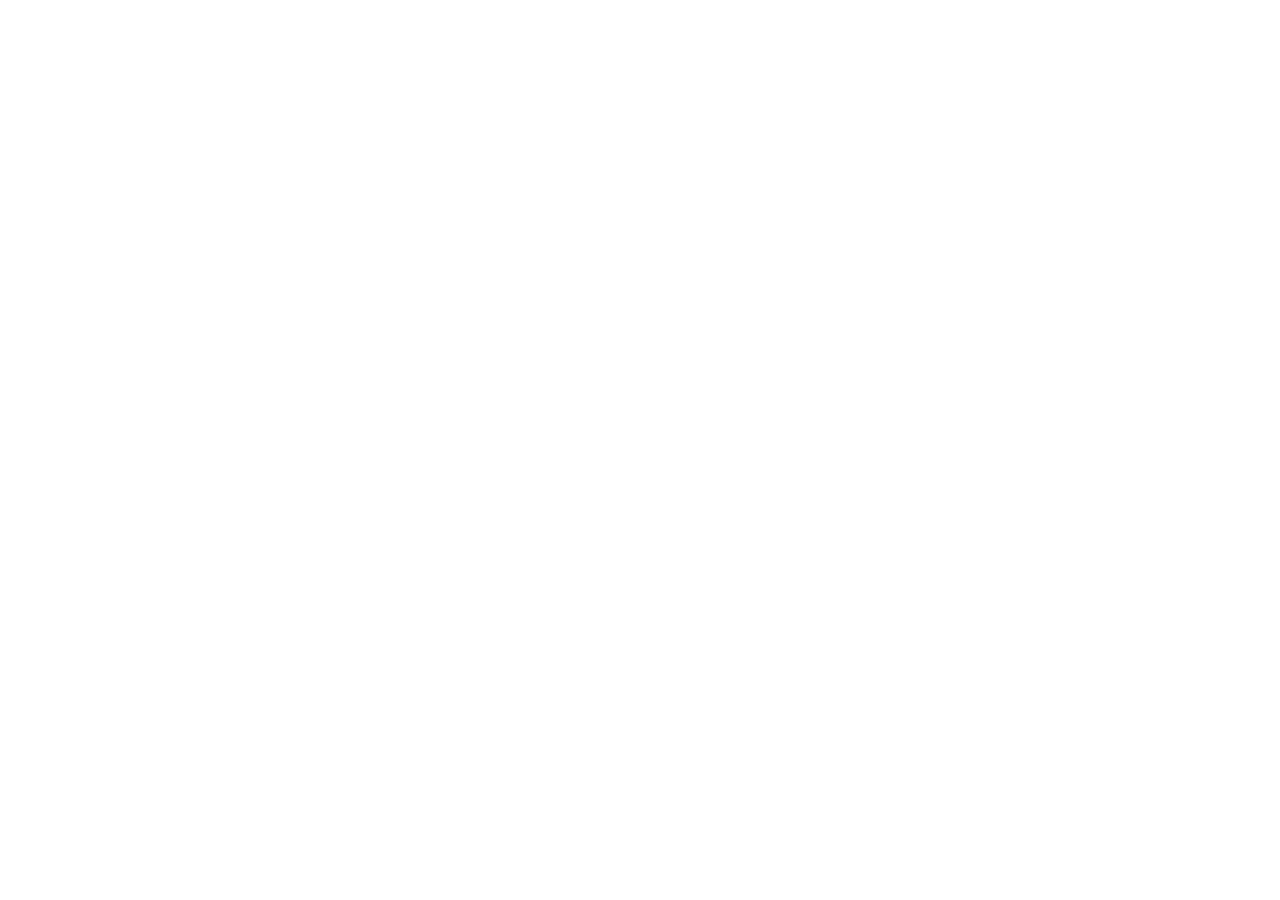
==== admin.html @ 3df1d6d4 "Initial commit:website and backend setup" ====
<!DOCTYPE html>
<html lang="en">
<head>
    <meta charset="UTF-8">
    <meta http-equiv="X-UA-Compatible" content="IE=edge">
    <meta name="viewport" content="width=device-width, initial-scale=1.0">
    <title>Admin Panel</title>
    <link rel="stylesheet" href="styles.css">   
</head>
<body></body>
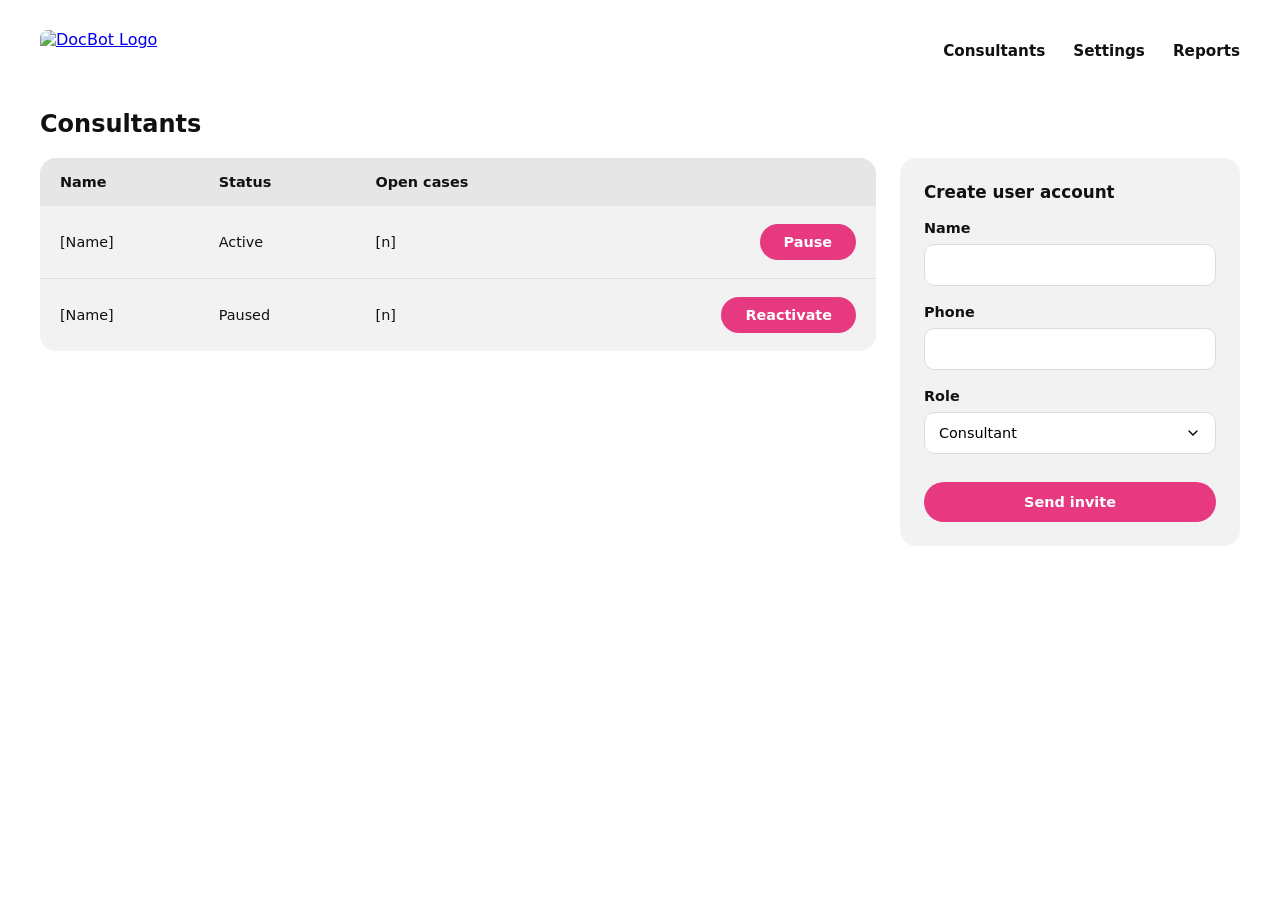
==== commit 9e188436: "Co-authored-by: Mulimbithi <Mulimbithi@users.noreply.github.com>" ====
--- a/admin.html
+++ b/admin.html
@@ -2,10 +2,255 @@
 <html lang="en">
 <head>
     <meta charset="UTF-8">
-    <meta http-equiv="X-UA-Compatible" content="IE=edge">
     <meta name="viewport" content="width=device-width, initial-scale=1.0">
-    <title>Admin Panel</title>
-    <link rel="stylesheet" href="styles.css">   
+    <title>Admin - Consultants</title>
+    <style>
+        :root {
+            --bg-card: #f2f2f2;
+            --bg-input: #ffffff;
+            --bg-header-table: #e6e6e6;
+            --text-dark: #111111;
+            --primary-pink: #e63980;
+            --primary-pink-hover: #d03072;
+            --border-light: #e0e0e0;
+            --radius-pill: 50px;
+            --radius-card: 16px;
+            --radius-input: 10px;
+        }
+
+        * {
+            box-sizing: border-box;
+            margin: 0;
+            padding: 0;
+            font-family: system-ui, -apple-system, BlinkMacSystemFont, "Segoe UI", Roboto, sans-serif;
+        }
+
+        body {
+            background-color: #ffffff;
+            color: var(--text-dark);
+            padding: 30px 40px;
+        }
+
+        /* Top Navigation Bar */
+        .navbar {
+            display: flex;
+            justify-content: space-between;
+            align-items: center;
+            margin-bottom: 40px;
+        }
+
+        /* Logo Styling */
+        .brand-logo img {
+            height: 40px;
+            width: auto;
+            display: block;
+            border-radius: 8px;
+        }
+
+        .nav-links {
+            display: flex;
+            gap: 28px;
+            list-style: none;
+        }
+
+        .nav-links a {
+            text-decoration: none;
+            color: var(--text-dark);
+            font-weight: 700;
+            font-size: 0.95rem;
+        }
+
+        .nav-links a:hover {
+            color: var(--primary-pink);
+        }
+
+        .page-title {
+            font-size: 1.5rem;
+            font-weight: 700;
+            margin-bottom: 20px;
+        }
+
+        /* Layout Grid */
+        .view-consultants {
+            display: grid;
+            grid-template-columns: 1fr 340px;
+            gap: 24px;
+            align-items: start;
+        }
+
+        /* Table */
+        .table-container {
+            background-color: var(--bg-card);
+            border-radius: var(--radius-card);
+            overflow: hidden;
+        }
+
+        .custom-table {
+            width: 100%;
+            border-collapse: collapse;
+            text-align: left;
+        }
+
+        .custom-table th {
+            background-color: var(--bg-header-table);
+            padding: 16px 20px;
+            font-weight: 700;
+            font-size: 0.9rem;
+        }
+
+        .custom-table td {
+            padding: 18px 20px;
+            font-size: 0.9rem;
+            border-bottom: 1px solid var(--border-light);
+        }
+
+        .custom-table tr:last-child td {
+            border-bottom: none;
+        }
+
+        .text-right {
+            text-align: right;
+        }
+
+        /* Card Form */
+        .card {
+            background-color: var(--bg-card);
+            border-radius: var(--radius-card);
+            padding: 24px;
+        }
+
+        .form-group {
+            display: flex;
+            flex-direction: column;
+            gap: 8px;
+            margin-bottom: 18px;
+        }
+
+        .form-label {
+            font-weight: 600;
+            font-size: 0.9rem;
+        }
+
+        .form-input, .form-select {
+            width: 100%;
+            background-color: var(--bg-input);
+            border: 1px solid #dcdcdc;
+            border-radius: var(--radius-input);
+            padding: 12px 14px;
+            font-size: 0.9rem;
+            outline: none;
+        }
+
+        .form-input:focus, .form-select:focus {
+            border-color: var(--primary-pink);
+        }
+
+        .form-select {
+            appearance: none;
+            background-image: url("data:image/svg+xml;charset=UTF-8,%3csvg xmlns='http://www.w3.org/2000/svg' viewBox='0 0 24 24' fill='none' stroke='black' stroke-width='2' stroke-linecap='round' stroke-linejoin='round'%3e%3cpolyline points='6 9 12 15 18 9'%3e%3c/polyline%3e%3c/svg%3e");
+            background-repeat: no-repeat;
+            background-position: right 14px center;
+            background-size: 16px;
+            cursor: pointer;
+        }
+
+        .btn-action {
+            background-color: var(--primary-pink);
+            color: #ffffff;
+            border: none;
+            border-radius: var(--radius-pill);
+            padding: 10px 24px;
+            font-size: 0.9rem;
+            font-weight: 600;
+            cursor: pointer;
+            transition: background-color 0.2s;
+        }
+
+        .btn-action:hover {
+            background-color: var(--primary-pink-hover);
+        }
+
+        .btn-full {
+            width: 100%;
+            padding: 12px;
+            text-align: center;
+        }
+    </style>
 </head>
-<body></body>
-
+<body>
+
+    <nav class="navbar">
+        <a href="#" class="brand-logo">
+            <img src="Favicon.png" alt="DocBot Logo">
+        </a>
+        <ul class="nav-links">
+            <li><a href="#">Consultants</a></li>
+            <li><a href="#">Settings</a></li>
+            <li><a href="#">Reports</a></li>
+        </ul>
+    </nav>
+
+    <main>
+        <h1 class="page-title">Consultants</h1>
+        <div class="view-consultants">
+            
+            <div class="table-container">
+                <table class="custom-table">
+                    <thead>
+                        <tr>
+                            <th>Name</th>
+                            <th>Status</th>
+                            <th>Open cases</th>
+                            <th></th>
+                        </tr>
+                    </thead>
+                    <tbody>
+                        <tr>
+                            <td>[Name]</td>
+                            <td>Active</td>
+                            <td>[n]</td>
+                            <td class="text-right">
+                                <button class="btn-action">Pause</button>
+                            </td>
+                        </tr>
+                        <tr>
+                            <td>[Name]</td>
+                            <td>Paused</td>
+                            <td>[n]</td>
+                            <td class="text-right">
+                                <button class="btn-action">Reactivate</button>
+                            </td>
+                        </tr>
+                    </tbody>
+                </table>
+            </div>
+
+            <div class="card">
+                <h2 style="font-size: 1.05rem; margin-bottom: 18px;">Create user account</h2>
+                
+                <div class="form-group">
+                    <label class="form-label">Name</label>
+                    <input type="text" class="form-input">
+                </div>
+
+                <div class="form-group">
+                    <label class="form-label">Phone</label>
+                    <input type="tel" class="form-input">
+                </div>
+
+                <div class="form-group">
+                    <label class="form-label">Role</label>
+                    <select class="form-select">
+                        <option>Consultant</option>
+                    </select>
+                </div>
+
+                <button class="btn-action btn-full" style="margin-top: 10px;">Send invite</button>
+            </div>
+
+        </div>
+    </main>
+
+</body>
+</html>
+
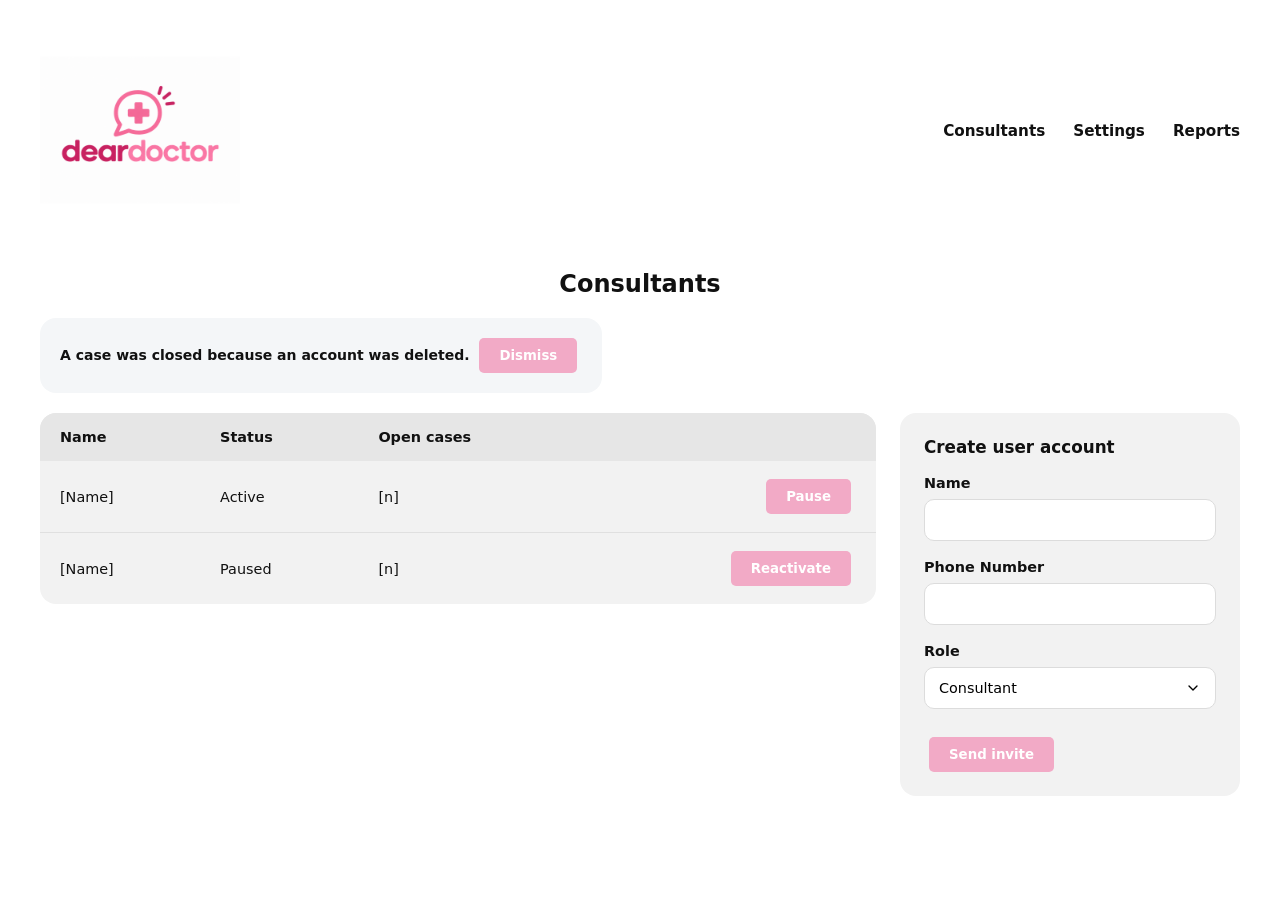
==== commit 3f5ed597: "Add backend skeleton with health check" ====
--- a/admin.html
+++ b/admin.html
@@ -4,6 +4,9 @@
     <meta charset="UTF-8">
     <meta name="viewport" content="width=device-width, initial-scale=1.0">
     <title>Admin - Consultants</title>
+    <link rel="icon" type="image/png" href="images/Favicon.png">
+    <link rel="stylesheet" href="style.css">
+    <script src="main.js"> </script>
     <style>
         :root {
             --bg-card: #f2f2f2;
@@ -154,17 +157,7 @@
             cursor: pointer;
         }
 
-        .btn-action {
-            background-color: var(--primary-pink);
-            color: #ffffff;
-            border: none;
-            border-radius: var(--radius-pill);
-            padding: 10px 24px;
-            font-size: 0.9rem;
-            font-weight: 600;
-            cursor: pointer;
-            transition: background-color 0.2s;
-        }
+      
 
         .btn-action:hover {
             background-color: var(--primary-pink-hover);
@@ -175,14 +168,46 @@
             padding: 12px;
             text-align: center;
         }
+        .close-btn{
+            background-color:#f2aac6;
+            color:white;
+            border:none;
+            padding:10px 20px;
+            margin:0 5px;
+            cursor:pointer;
+            border-radius:5px;
+            transition:all 0.3s ease;
+            font-weight:bold;
+        }
+        .close-btn:hover{
+            background-color:#e63b7c;
+        }
+        .notice-section{
+         display:flex;
+         border-radius:16px;
+         justify-content:space-between;
+         align-items:center;
+         transition:opacity 0.4s ease, transform 0.4s ease;
+        }
+        .notice-section.fade-out{
+            opacity:0;
+            transform:translateY(-20px);
+        }
+        .notice{
+            background:#f4f6f8;
+            font-weight: 700;
+            font-size: 14px;
+            padding: 20px;
+            border-radius:16px;
+            margin-bottom: 20px;
+    
+        }
+        
     </style>
 </head>
 <body>
-
     <nav class="navbar">
-        <a href="#" class="brand-logo">
-            <img src="Favicon.png" alt="DocBot Logo">
-        </a>
+        <div class="logo"><img src="images/DearDoctor%20logo.png" alt="DearDoctor"></div>
         <ul class="nav-links">
             <li><a href="#">Consultants</a></li>
             <li><a href="#">Settings</a></li>
@@ -192,9 +217,15 @@
 
     <main>
         <h1 class="page-title">Consultants</h1>
+         <section class="notice-section">
+                <div class="notice" id="notification">
+                    <span aria-placeholder="Notification bar"> A case was closed because an account was deleted.</span>
+                    <button class="close-btn" id="closeNotification" >Dismiss</button>
+                </div> 
+            </section> 
         <div class="view-consultants">
             
-            <div class="table-container">
+            <div class="table-container"> 
                 <table class="custom-table">
                     <thead>
                         <tr>
@@ -210,7 +241,7 @@
                             <td>Active</td>
                             <td>[n]</td>
                             <td class="text-right">
-                                <button class="btn-action">Pause</button>
+                                <button class="nav-btn">Pause</button>
                             </td>
                         </tr>
                         <tr>
@@ -218,7 +249,7 @@
                             <td>Paused</td>
                             <td>[n]</td>
                             <td class="text-right">
-                                <button class="btn-action">Reactivate</button>
+                                <button class="nav-btn">Reactivate</button>
                             </td>
                         </tr>
                     </tbody>
@@ -234,7 +265,7 @@
                 </div>
 
                 <div class="form-group">
-                    <label class="form-label">Phone</label>
+                    <label class="form-label">Phone Number</label>
                     <input type="tel" class="form-input">
                 </div>
 
@@ -245,12 +276,11 @@
                     </select>
                 </div>
 
-                <button class="btn-action btn-full" style="margin-top: 10px;">Send invite</button>
+                <button class="nav-btn" style="margin-top: 10px;">Send invite</button>
             </div>
 
         </div>
     </main>
-
 </body>
 </html>
 
--- a/style.css
+++ b/style.css
@@ -0,0 +1,350 @@
+@keyframes fade-in-up {
+  from {
+    opacity: 0;
+    transform: translateY(50px);
+  }
+  to {
+    opacity: 1;
+    transform: translateY(0);
+  }
+}
+body{
+  font-family:"Segoe UI", Arial, Helvetica, sans-serif;
+  background-color:white;
+}
+header{
+  background-color:white;
+  padding-bottom:10px;
+  padding-top:10px;
+  display: flex;
+  max-width: 100%;
+  justify-content: space-between;
+  align-items: center;
+  margin-bottom:5px;
+}
+.logo img{
+  display:block;
+  max-width:400px;
+  max-height:200px;
+  width:auto;
+  height:auto;
+  object-fit:contain;
+}
+.navigation-panel{
+    display: flex;
+    justify-content: space-between; 
+    align-items: center;            
+    background-color: #f2aac6;      
+    padding: 15px 15px; 
+}
+.container{
+    display: flex;                  
+    gap: 20px; 
+    margin:0;
+    padding:20px;
+}
+.container a{
+    color:white;
+    text-decoration:none;
+    font-size:16px;
+    padding:8px 12px;
+    transition:all 0.3 ease;
+}
+h1{
+    text-align:center;
+    margin-bottom:20px;
+}
+nav{
+    align-items:center;
+    margin-bottom:30px;
+    justify-content:center;
+}
+.nav-btn{
+    background-color:#f2aac6;
+    color:white;
+    border:none;
+    padding:10px 20px;
+    margin:0 5px;
+    cursor:pointer;
+    border-radius:5px;
+    transition:all 0.3s ease;
+    font-weight:bold;
+}
+.nav-btn:hover{
+    background-color:#e63b7c;
+}
+.intro-flex::before{
+    content: "";
+    position:absolute;
+    inset: 0;
+    background-image: url("https://cdn.prod.website-files.com/6501eb9f2f40d2adf0ba1b02/66f6eaaa9d4dfde570c69566_iStock-1055466820-min.jpg");
+    background-repeat: no-repeat;
+    background-size: cover;
+    background-position: center;
+    opacity:0.6;
+    z-index:-1;
+}
+.intro-flex{
+    position: relative;
+    isolation: isolate;
+    height: 400px;
+    display: flex;
+    flex-direction: column;
+    align-items: center;
+    justify-content: center;
+    text-align: center;
+    color: white;
+}
+.how-it-works{
+    background-color:white;
+    padding: 20px;
+    margin-bottom: 70px;
+    margin-top: 70px;
+}
+.how-it-works h2{
+    text-align:center;
+    margin-bottom:20px;
+}
+.how-it-works-flex{
+    display: flex;
+    flex-wrap: wrap;
+    gap: 10px;
+    justify-content: space-between;
+    padding:0px;
+    background-color:white;
+    margin-bottom:20px;
+}
+.how-it-works-card{
+    flex: 1 1 250px;
+    box-sizing: border-box;
+    text-align: center;
+    transition: transform 0.3s ease, box-shadow 0.3s ease;
+    max-width:400px;
+    height:200px;
+    display:flex;
+    align-items:center;
+    justify-content:center;
+}
+.how-it-works-card img{
+    display:block;
+    max-width:100%;
+    max-height:100%;
+    object-fit:contain;
+}
+.how-it-works-card:hover{
+    transform: translateY(-5px);
+    box-shadow: 0 4px 8px rgba(0, 0, 0, 0.2);
+}
+.step-card{
+      animation: fade-in-up linear both;
+  
+  /* Triggers the animation based on its visibility in the viewport */
+  animation-timeline: view();
+  
+  /* Fine-tune exactly when the animation starts and ends */
+  animation-range: entry 10% contain 40%;
+}
+.step-grid .step-card:nth-child(1){
+    background-color: white;
+    padding: 20px;
+    margin-bottom: 20px;
+    border-radius: 5px;
+
+}
+.step-grid .step-card:nth-child(2){
+    background-color: #f2aac6;
+    padding: 20px;
+    margin-bottom: 20px;
+    border-radius: 5px;
+}
+.step-grid .step-card:nth-child(3){
+    background-color: #f2622380;
+    padding: 20px;
+    margin-bottom: 20px;
+    border-radius: 5px;
+}
+.step-grid .step-card:nth-child(4){
+    background-color: #FFFD74;
+    padding: 20px;
+    margin-bottom: 50px;
+    border-radius: 5px;
+}
+
+
+.help{
+    background-color:#fdf9fb;
+    padding:50px;
+    border-radius:0px;
+}
+.checkin-process{
+    background-color:#fdf9fb;
+    padding:50px;
+    border-radius:70px;
+}
+.privacy{
+    background-color:white;
+    padding:50px;
+    border-radius:0px;
+}
+
+
+/* The big pink container background */
+.faq-section {
+  background-color:  #f2aac6; /* Adjust to match your exact pink shade */
+  padding: 40px 30px;
+  border-radius: 10px 30px 60px 120px;
+  margin: 40px auto;
+  width: 70%;
+  box-sizing: border-box;
+  box-shadow:0 8px 20px #e63b7c;
+  transition: transform 0.3s ease, box-shadow 0.3s ease;
+}
+
+.faq-section h2 {
+  margin-top: 0;
+  margin-bottom: 24px;
+}
+.faq-section:hover{
+    transform: translateY(-5px);
+    box-shadow:0 8px 20px #e63b7c;
+}
+
+
+.faq-item {
+  background: #ffffff;
+  border-radius: 8px;
+  margin-bottom: 16px;
+  box-shadow: 0 2px 4px rgba(0, 0, 0, 0.05);
+  overflow: hidden;
+  transition: all 0.3s ease;
+}
+
+.faq-item summary {
+  padding: 18px 24px;
+  font-weight: 600;
+  font-size: 1rem;
+  cursor: pointer;
+  list-style: none; /* Hides default triangle arrow */
+  display: flex;
+  justify-content: space-between;
+  align-items: center;
+}
+
+/* Hide default browser marker for summary across browsers */
+.faq-item summary::-webkit-details-marker {
+  display: none;
+}
+
+/* Plus/Cross icon styling */
+.faq-item .icon {
+  font-size: 1.2rem;
+  font-weight: bold;
+  transition: transform 0.3s ease;
+}
+
+.faq-item[open] .icon {
+  transform: rotate(45deg);
+}
+
+.faq-item p {
+  padding: 0 24px 18px 24px;
+  margin: 0;
+  font-size: 0.95rem;
+  line-height: 1.5;
+}
+.signin-btn,
+button.create-account-btn {
+    width: 100%;
+    padding: 12px;
+    background-color: #f2aac6; /* matching your brand pink */
+    color: white;
+    border: none;
+    border-radius: 4px;
+    font-size: 16px;
+    font-weight: bold;
+    cursor: pointer;
+    margin-top: 10px;
+}
+
+.signin-btn:hover,
+button.create-account-btn:hover {
+    background-color: #e63b7c;
+}
+.form-error {
+  margin: 0 0 16px;
+  padding: 10px 12px;
+  border-radius: 4px;
+  background: #fdecee;
+  color: #8a1230;
+  font-size: 14px;
+}
+.form-error[hidden] { display: none; }
+.signin-btn:disabled { opacity: .6; cursor: not-allowed; }
+.welcome-container{
+    padding-top:5px;
+}
+.logo-container {
+            margin-top: 5px;
+            margin-bottom: 5px;
+            text-align: left;
+            display: flex;
+            align-items: left;
+        }
+
+        .logo-container img {
+            width: 150px;
+        }
+
+.input-group {
+            margin-bottom: 16px;
+        }
+
+        .input-group label {
+            display: block;
+            margin-bottom: 6px;
+            font-size: 14px;
+            color: #555555;
+        }
+
+        .input-group input {
+            width: 100%;
+            padding: 10px 12px;
+            border: 1px solid #cccccc;
+            border-radius: 4px;
+            font-size: 14px;
+            box-sizing: border-box;
+        }
+
+        .input-group input:focus {
+            border-color: #ff477e; 
+            outline: none;
+        }
+        .consent-section {
+            margin-top: 20px;
+        }
+
+.notice-section{
+        display:grid;
+        border-radius:16px;
+      }
+      .notice{
+        background:#f4f6f8;
+        font-weight: 700;
+        font-size: 14px;
+        padding: 20px;
+        border-radius:16px;
+      }
+.close-btn{
+     background-color:#f2aac6;
+     color:white;
+     border:none;
+     padding:10px 20px;
+     margin:0 5px;
+     cursor:pointer;
+     border-radius:5px;
+     transition:all 0.3s ease;
+     font-weight:bold;
+     }
+    .close-btn:hover{
+        background-color:#e63b7c;
+    }
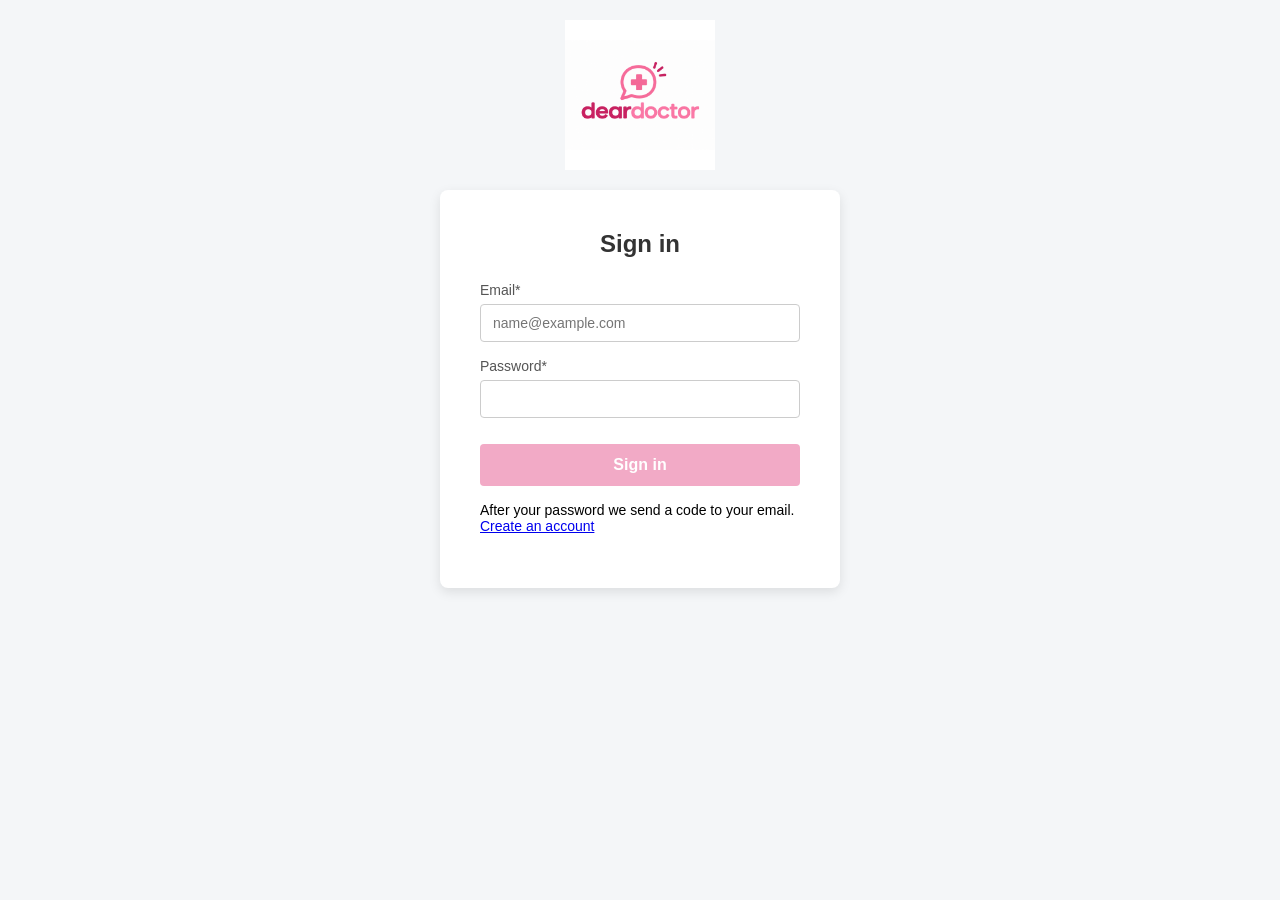
==== commit 68d4d9e7: "Fix the admin rights and roles" ====
--- a/admin.html
+++ b/admin.html
@@ -6,7 +6,8 @@
     <title>Admin - Consultants</title>
     <link rel="icon" type="image/png" href="images/Favicon.png">
     <link rel="stylesheet" href="style.css">
-    <script src="main.js"> </script>
+    <script src="api.js"></script>
+    <script src="admin.js" defer></script>
     <style>
         :root {
             --bg-card: #f2f2f2;
@@ -168,41 +169,6 @@
             padding: 12px;
             text-align: center;
         }
-        .close-btn{
-            background-color:#f2aac6;
-            color:white;
-            border:none;
-            padding:10px 20px;
-            margin:0 5px;
-            cursor:pointer;
-            border-radius:5px;
-            transition:all 0.3s ease;
-            font-weight:bold;
-        }
-        .close-btn:hover{
-            background-color:#e63b7c;
-        }
-        .notice-section{
-         display:flex;
-         border-radius:16px;
-         justify-content:space-between;
-         align-items:center;
-         transition:opacity 0.4s ease, transform 0.4s ease;
-        }
-        .notice-section.fade-out{
-            opacity:0;
-            transform:translateY(-20px);
-        }
-        .notice{
-            background:#f4f6f8;
-            font-weight: 700;
-            font-size: 14px;
-            padding: 20px;
-            border-radius:16px;
-            margin-bottom: 20px;
-    
-        }
-        
     </style>
 </head>
 <body>
@@ -212,17 +178,13 @@
             <li><a href="#">Consultants</a></li>
             <li><a href="#">Settings</a></li>
             <li><a href="#">Reports</a></li>
+            <li><a href="#" id="signout">Sign out</a></li>
         </ul>
     </nav>
 
     <main>
         <h1 class="page-title">Consultants</h1>
-         <section class="notice-section">
-                <div class="notice" id="notification">
-                    <span aria-placeholder="Notification bar"> A case was closed because an account was deleted.</span>
-                    <button class="close-btn" id="closeNotification" >Dismiss</button>
-                </div> 
-            </section> 
+        <p id="page-error" role="alert" hidden style="color:#b00020;margin-bottom:12px;"></p>
         <div class="view-consultants">
             
             <div class="table-container"> 
@@ -235,52 +197,37 @@
                             <th></th>
                         </tr>
                     </thead>
-                    <tbody>
-                        <tr>
-                            <td>[Name]</td>
-                            <td>Active</td>
-                            <td>[n]</td>
-                            <td class="text-right">
-                                <button class="nav-btn">Pause</button>
-                            </td>
-                        </tr>
-                        <tr>
-                            <td>[Name]</td>
-                            <td>Paused</td>
-                            <td>[n]</td>
-                            <td class="text-right">
-                                <button class="nav-btn">Reactivate</button>
-                            </td>
-                        </tr>
-                    </tbody>
+                    <tbody id="consultant-rows"></tbody>
                 </table>
             </div>
 
             <div class="card">
-                <h2 style="font-size: 1.05rem; margin-bottom: 18px;">Create user account</h2>
+                <h2 style="font-size: 1.05rem; margin-bottom: 18px;">Create consultant account</h2>
                 
                 <div class="form-group">
-                    <label class="form-label">Name</label>
-                    <input type="text" class="form-input">
+                    <label class="form-label" for="c-name">Name</label>
+                    <input type="text" id="c-name" class="form-input" required>
                 </div>
 
                 <div class="form-group">
-                    <label class="form-label">Phone Number</label>
-                    <input type="tel" class="form-input">
+                    <label class="form-label" for="c-phone">Phone Number</label>
+                    <input type="tel" id="c-phone" class="form-input" placeholder="0712345678" required>
                 </div>
 
                 <div class="form-group">
-                    <label class="form-label">Role</label>
-                    <select class="form-select">
-                        <option>Consultant</option>
-                    </select>
+                    <label class="form-label" for="c-email">Email</label>
+                    <input type="email" id="c-email" class="form-input" required>
                 </div>
 
-                <button class="nav-btn" style="margin-top: 10px;">Send invite</button>
+                <p id="form-error" role="alert" hidden style="color:#b00020;margin-bottom:10px;"></p>
+                <p id="form-message" role="status" hidden style="color:#2e7d32;margin-bottom:10px;"></p>
+                <button type="button" class="signin-btn" id="send-invite" style="margin-top: 10px;">Send invite</button>
+                <button type="button" class="nav-btn" id="retry-invite" hidden style="margin-top: 10px;">Retry invite</button>
             </div>
 
         </div>
     </main>
+
 </body>
 </html>
 
--- a/style.css
+++ b/style.css
@@ -347,4 +347,69 @@
      }
     .close-btn:hover{
         background-color:#e63b7c;
-    }+    }
+:root { --radius-pill: 999px; }
+
+.consultant-page { display: flex; flex-direction: column; gap: 16px; }
+.account-bar { display: flex; align-items: center; justify-content: space-between; gap: 16px; width: 100%; }
+.account-title { margin: 0; text-align: left; }
+.account-actions { display: flex; gap: 10px; align-items: center; }
+
+.case-section { display: grid; grid-template-columns: repeat(2, 1fr); gap: 12px; }
+.case-count {
+  background: #f4f6f8; border-radius: 16px; padding: 18px;
+  text-align: center; box-shadow: 0 2px 10px rgb(218, 212, 212);
+}
+.case-label { display: block; color: #555; margin-bottom: 6px; }
+.case-value { color: #111; font-size: 1.6rem; }
+.sort-note { color: #555; font-size: 0.85rem; margin: 0; }
+
+/* Notices */
+.notice {
+  display: flex; align-items: center; justify-content: space-between; gap: 12px;
+  background: #f4f6f8; font-weight: 700; font-size: 14px; padding: 16px 20px;
+  border-radius: 16px; margin-bottom: 8px;
+  transition: opacity .4s ease, transform .4s ease;
+}
+.notice.fade-out { opacity: 0; transform: translateY(-20px); }
+.close-btn { background: none; border: 0; font-weight: 700; cursor: pointer; }
+
+/* Risk filter chips */
+.filters { 
+  display: flex; 
+  justify-content:flex-start;
+  align-items:center; 
+  gap: 8px; 
+}
+.chip {padding: 9px 20px; border-radius: 999px;font-size: 15px; font-weight: 600;cursor: pointer; border: 1px solid transparent;transition: .2s ease;}
+.chip-all { background: #fff0f5;color: #a83265; border-color: #f5c6d8; }
+.high-chip  { 
+    background: #fee2e2;
+    color: #b91c1c;
+    border-color: #fca5a5;
+ }
+.medium-chip { background: #ffedd5; color: #c2410c; border-color: #fdba74; }
+.low-chip     { background: #dcfce7; color: #15803d; border-color: #86efac; }
+.chip.active  { font-weight: 700; outline: 2px solid currentColor; outline-offset: 2px; }
+.chip:focus-visible { outline: 3px solid #444; outline-offset: 2px; }
+
+/* Case cards */
+.cases-grid { display: grid; grid-template-columns: repeat(2, 1fr); gap: 20px; list-style: none; padding: 0; margin: 8px 0 40px; }
+.case-card {
+  background: #f4f6f8; border-radius: 16px; padding: 22px 24px;
+  display: flex; justify-content: space-between; align-items: center;
+  text-decoration: none; color: inherit; transition: transform .1s;
+}
+.case-card:hover { transform: translateY(-2px); }
+.case-info { display: flex; flex-direction: column; gap: 6px; min-width: 0; }
+.case-header-row { display: flex; align-items: center; gap: 10px; }
+.case-id { font-weight: 700; font-size: 1.05rem; }
+.badge { font-size: .75rem; font-weight: 600; padding: 3px 10px; border-radius: var(--radius-pill); }
+.badge.high   { background: #fde8e8; color: #9b1c1c; }
+.badge.medium { background: #fef08a; color: #713f12; }
+.badge.low    { background: #def7ec; color: #03543f; }
+.case-subtitle { font-size: .95rem; color: #111; }
+.case-date { font-size: .85rem; color: #555; }
+.arrow-icon { font-size: 1.4rem; font-weight: 700; color: #111; }
+
+@media (max-width: 640px) { .cases-grid { grid-template-columns: 1fr; } }
